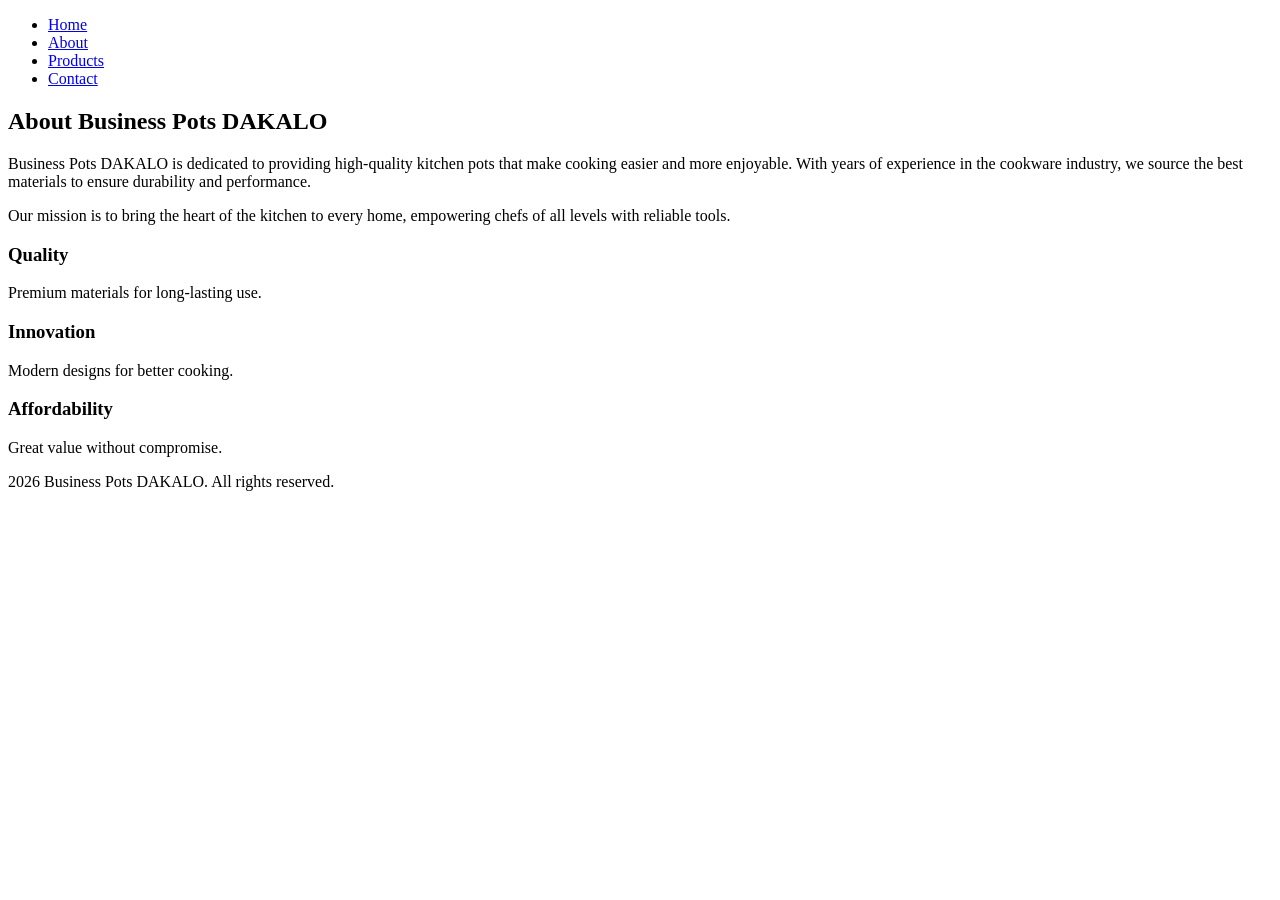
==== about.html @ 5c85d96d "Add files via upload" ====
<!DOCTYPE html>
<html lang="en">
<head>
  <meta charset="UTF-8">
  <meta name="viewport" content="width=device-width, initial-scale=1.0">
  <title>About - Business Pots DAKALO</title>
</head>
<body>
  <!--navigation-->
  <nav>
    <ul>
      <li><a href="home.html">Home</a></li>
      <li><a href="about.html">About</a></li>
      <li><a href="products.html">Products</a></li>
      <li><a href="contact.html">Contact</a></li>
    </ul>
  </nav>
  <!--about my website-->
  <main>
    <section>
      <h1>About Business Pots DAKALO</h1>
      <article>
        <p>Business Pots DAKALO is dedicated to providing high-quality kitchen pots that make cooking easier and more enjoyable. With years of experience in the cookware industry, we source the best materials to ensure durability and performance.</p>
        <p>Our mission is to bring the heart of the kitchen to every home, empowering chefs of all levels with reliable tools.</p>
        <div>
          <div>
            <!--quality of my pots-->
            <h3>Quality</h3>
            <p>Premium materials for long-lasting use.</p>
          </div>
          <div>
            <!--innovation-->
            <h3>Innovation</h3>
            <p>Modern designs for better cooking.</p>
          </div>
          <div>
            <!--affordability-->
            <h3>Affordability</h3>
            <p>Great value without compromise.</p>
          </div>
        </div>
      </article>
    </section>
  </main>
<!--footer-->
  <footer>
    <p> 2026 Business Pots DAKALO. All rights reserved.</p>
  </footer>
</body>
</html>
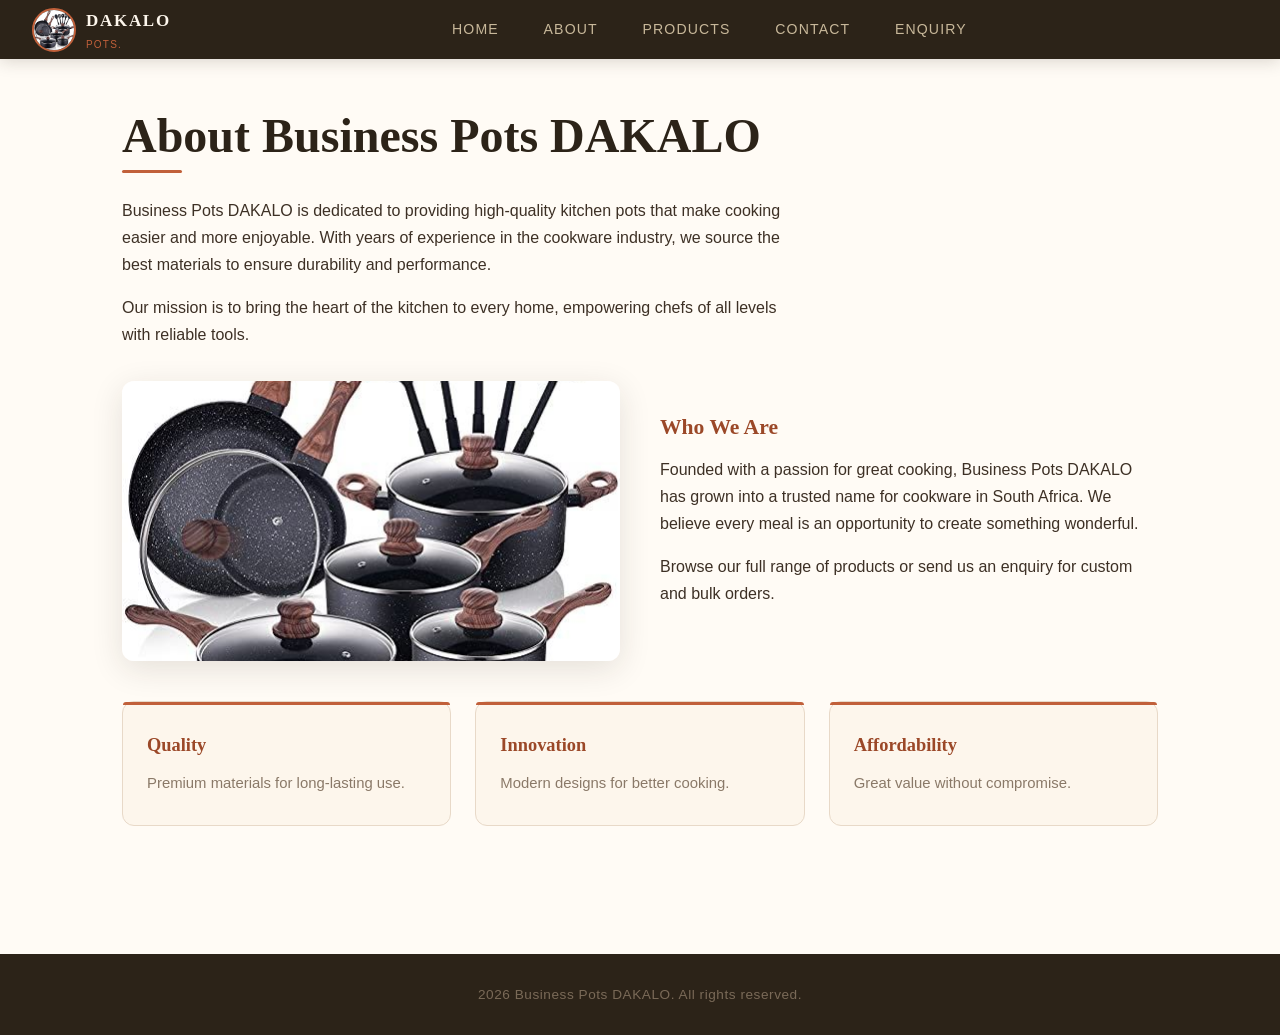
==== commit 2aaea0c0: "Add files via upload" ====
--- a/about.html
+++ b/about.html
@@ -4,47 +4,70 @@
   <meta charset="UTF-8">
   <meta name="viewport" content="width=device-width, initial-scale=1.0">
   <title>About - Business Pots DAKALO</title>
+  <link rel="stylesheet" href="style.css">
 </head>
 <body>
-  <!--navigation-->
+
+  <!-- Navigation -->
   <nav>
+    <a href="index.html" class="logo-link">
+  <img src="pot1.jpeg" alt="Dakalo Pots logo" class="logo-img">
+  <div class="logo-text">
+    <span class="logo-name">DAKALO</span>
+    <span class="logo-tagline">Pots.</span>
+  </div>
+</a>
     <ul>
-      <li><a href="home.html">Home</a></li>
+      <li><a href="index.html">Home</a></li>
       <li><a href="about.html">About</a></li>
       <li><a href="products.html">Products</a></li>
       <li><a href="contact.html">Contact</a></li>
+      <li><a href="enquiry.html">Enquiry</a></li>
     </ul>
   </nav>
-  <!--about my website-->
   <main>
-    <section>
-      <h1>About Business Pots DAKALO</h1>
-      <article>
+    <div class="page-container">
+
+      <h1 class="page-title">About Business Pots DAKALO</h1>
+
+      <div class="about-intro">
         <p>Business Pots DAKALO is dedicated to providing high-quality kitchen pots that make cooking easier and more enjoyable. With years of experience in the cookware industry, we source the best materials to ensure durability and performance.</p>
         <p>Our mission is to bring the heart of the kitchen to every home, empowering chefs of all levels with reliable tools.</p>
+      </div>
+
+      <!-- About image linking to products -->
+      <div class="content-block">
+        <a href="products.html">
+          <img src="pot1.jpeg" alt="Our quality kitchen pots">
+        </a>
         <div>
-          <div>
-            <!--quality of my pots-->
-            <h3>Quality</h3>
-            <p>Premium materials for long-lasting use.</p>
-          </div>
-          <div>
-            <!--innovation-->
-            <h3>Innovation</h3>
-            <p>Modern designs for better cooking.</p>
-          </div>
-          <div>
-            <!--affordability-->
-            <h3>Affordability</h3>
-            <p>Great value without compromise.</p>
-          </div>
+          <h3>Who We Are</h3>
+          <p>Founded with a passion for great cooking, Business Pots DAKALO has grown into a trusted name for cookware in South Africa. We believe every meal is an opportunity to create something wonderful.</p>
+          <p>Browse our <a href="products.html">full range of products</a> or <a href="enquiry.html">send us an enquiry</a> for custom and bulk orders.</p>
         </div>
-      </article>
-    </section>
+      </div>
+
+      <div class="values-grid">
+        <div class="value-card">
+          <h3>Quality</h3>
+          <p>Premium materials for long-lasting use.</p>
+        </div>
+        <div class="value-card">
+          <h3>Innovation</h3>
+          <p>Modern designs for better cooking.</p>
+        </div>
+        <div class="value-card">
+          <h3>Affordability</h3>
+          <p>Great value without compromise.</p>
+        </div>
+      </div>
+
+    </div>
   </main>
-<!--footer-->
+
   <footer>
-    <p> 2026 Business Pots DAKALO. All rights reserved.</p>
+    <p>2026 Business Pots DAKALO. All rights reserved.</p>
   </footer>
+
 </body>
-</html>
+</html>
--- a/style.css
+++ b/style.css
@@ -0,0 +1,662 @@
+/* navigation menu */
+
+
+
+/*  Logo  */
+nav {
+  display: flex;
+  align-items: center;
+  justify-content: space-between;
+}
+
+.logo-link {
+  display: flex;
+  align-items: center;
+  gap: 10px;
+  text-decoration: none;
+}
+
+.logo-img {
+  width: 44px;
+  height: 44px;
+  object-fit: cover;
+  border-radius: 50%;
+  border: 2px solid #C1603A;
+}
+
+.logo-text {
+  display: flex;
+  flex-direction: column;
+}
+
+.logo-name {
+  font-family: 'Playfair Display', Georgia, serif;
+  font-size: 17px;
+  font-weight: 700;
+  letter-spacing: 0.1em;
+  color: #FDF6EC;
+}
+
+.logo-tagline {
+  font-size: 10px;
+  letter-spacing: 0.12em;
+  text-transform: uppercase;
+  color: #C1603A;
+}
+/* roots */
+:root {
+  --terracotta:   #C1603A;
+  --terracotta-dark: #9B4828;
+  --clay:         #D4845A;
+  --cream:        #FDF6EC;
+  --warm-white:   #FFFBF5;
+  --charcoal:     #2C2318;
+  --warm-grey:    #8A7968;
+  --light-border: #E8D9C8;
+  --accent-gold:  #C9973A;
+  --text-body:    #3D3025;
+
+  --font-display: 'Playfair Display', Georgia, serif;
+  --font-body:    'DM Sans', sans-serif;
+
+  --radius-sm:    6px;
+  --radius-md:    12px;
+  --radius-lg:    20px;
+
+  --shadow-soft:  0 4px 20px rgba(44, 35, 24, 0.10);
+  --shadow-card:  0 8px 32px rgba(44, 35, 24, 0.12);
+}
+
+/* Reset and Base */
+*, *::before, *::after { box-sizing: border-box; margin: 0; padding: 0; }
+
+html { scroll-behavior: smooth; }
+
+body {
+  font-family: var(--font-body);
+  background-color: var(--warm-white);
+  color: var(--text-body);
+  font-size: 16px;
+  line-height: 1.7;
+}
+
+img {
+  max-width: 100%;
+  height: auto;
+  display: block;
+  border-radius: var(--radius-md);
+  object-fit: cover;
+}
+
+a { color: inherit; text-decoration: none; }
+
+/* Navigation */
+nav {
+  background: var(--charcoal);
+  position: sticky;
+  top: 0;
+  z-index: 100;
+  padding: 0 2rem;
+  box-shadow: 0 2px 16px rgba(44,35,24,0.18);
+}
+
+nav ul {
+  display: flex;
+  list-style: none;
+  gap: 0;
+  max-width: 1100px;
+  margin: 0 auto;
+}
+
+nav ul li a {
+  display: block;
+  padding: 1.1rem 1.4rem;
+  font-family: var(--font-body);
+  font-weight: 500;
+  font-size: 0.88rem;
+  letter-spacing: 0.08em;
+  text-transform: uppercase;
+  color: #C8B89A;
+  transition: color 0.25s, background 0.25s;
+  position: relative;
+}
+
+nav ul li a::after {
+  content: '';
+  position: absolute;
+  bottom: 0;
+  left: 1.4rem;
+  right: 1.4rem;
+  height: 2px;
+  background: var(--terracotta);
+  transform: scaleX(0);
+  transform-origin: left;
+  transition: transform 0.3s ease;
+}
+
+nav ul li a:hover {
+  color: var(--cream);
+}
+
+nav ul li a:hover::after {
+  transform: scaleX(1);
+}
+
+/*  Page Container  */
+.page-container {
+  max-width: 1100px;
+  margin: 0 auto;
+  padding: 3rem 2rem 4rem;
+}
+
+main {
+  min-height: 70vh;
+}
+
+/*  Hero (Home)  */
+.hero {
+  background: linear-gradient(135deg, var(--charcoal) 0%, #4A3728 100%);
+  color: var(--cream);
+  text-align: center;
+  padding: 5rem 2rem 4rem;
+  position: relative;
+  overflow: hidden;
+}
+
+.hero::before {
+  content: '';
+  position: absolute;
+  inset: 0;
+  background: radial-gradient(ellipse at 60% 40%, rgba(193, 96, 58, 0.25) 0%, transparent 65%);
+  pointer-events: none;
+}
+
+.hero h1 {
+  font-family: var(--font-display);
+  font-size: clamp(2.4rem, 6vw, 4.5rem);
+  font-weight: 900;
+  line-height: 1.1;
+  letter-spacing: -0.01em;
+  color: var(--cream);
+  position: relative;
+}
+
+.hero h1 span {
+  color: var(--clay);
+}
+
+.hero-sub {
+  margin-top: 1rem;
+  font-size: 1.05rem;
+  color: #B8A898;
+  font-weight: 300;
+  letter-spacing: 0.05em;
+}
+
+.hero-img-wrap {
+  max-width: 520px;
+  margin: 2.5rem auto 0;
+  border-radius: var(--radius-lg);
+  overflow: hidden;
+  box-shadow: 0 20px 60px rgba(0,0,0,0.35);
+}
+
+.hero-img-wrap img {
+  width: 100%;
+  height: 320px;
+  border-radius: 0;
+}
+
+/*  Section headings  */
+h1 {
+  font-family: var(--font-display);
+  font-size: clamp(2rem, 4vw, 3rem);
+  font-weight: 700;
+  color: var(--charcoal);
+  line-height: 1.2;
+  margin-bottom: 1rem;
+}
+
+h2 {
+  font-family: var(--font-display);
+  font-size: clamp(1.6rem, 3vw, 2.4rem);
+  font-weight: 700;
+  color: var(--charcoal);
+  margin: 2.5rem 0 1rem;
+}
+
+h3 {
+  font-family: var(--font-display);
+  font-size: 1.35rem;
+  font-weight: 600;
+  color: var(--terracotta-dark);
+  margin: 1.8rem 0 0.6rem;
+}
+
+h4 {
+  font-family: var(--font-display);
+  font-size: 1.15rem;
+  font-weight: 600;
+  color: var(--charcoal);
+  margin: 1.6rem 0 0.5rem;
+}
+
+h5 {
+  font-family: var(--font-body);
+  font-size: 0.85rem;
+  font-weight: 500;
+  letter-spacing: 0.12em;
+  text-transform: uppercase;
+  color: var(--accent-gold);
+  margin: 1.2rem 0 0.4rem;
+}
+
+p {
+  color: var(--text-body);
+  margin-bottom: 1rem;
+  max-width: 680px;
+}
+
+hr {
+  border: none;
+  border-top: 1px solid var(--light-border);
+  margin: 2.5rem 0;
+}
+
+/*  Divider accent  */
+.section-divider {
+  display: flex;
+  align-items: center;
+  gap: 1rem;
+  margin: 2rem 0;
+}
+.section-divider::before,
+.section-divider::after {
+  content: '';
+  flex: 1;
+  height: 1px;
+  background: var(--light-border);
+}
+.section-divider span {
+  font-size: 0.75rem;
+  letter-spacing: 0.15em;
+  text-transform: uppercase;
+  color: var(--warm-grey);
+}
+
+/*  Best seller / content block  */
+.content-block {
+  display: grid;
+  grid-template-columns: 1fr 1fr;
+  gap: 2.5rem;
+  align-items: start;
+  margin: 2rem 0;
+}
+
+.content-block img {
+  width: 100%;
+  height: 280px;
+  object-fit: cover;
+  border-radius: var(--radius-md);
+  box-shadow: var(--shadow-card);
+}
+
+.content-block.reverse {
+  direction: rtl;
+}
+.content-block.reverse > * {
+  direction: ltr;
+}
+
+/*  Feature list  */
+ul.feature-list {
+  list-style: none;
+  padding: 0;
+  margin: 1rem 0 1.5rem;
+}
+
+ul.feature-list li {
+  padding: 0.45rem 0 0.45rem 1.6rem;
+  position: relative;
+  color: var(--text-body);
+  font-size: 0.95rem;
+  border-bottom: 1px solid var(--light-border);
+}
+
+ul.feature-list li:last-child { border-bottom: none; }
+
+ul.feature-list li::before {
+  content: '▸';
+  position: absolute;
+  left: 0;
+  color: var(--terracotta);
+  font-size: 0.8rem;
+  top: 0.5rem;
+}
+
+/*  promo banner  */
+.promo-banner {
+  background: linear-gradient(120deg, var(--charcoal) 0%, #3A2A1F 100%);
+  color: var(--cream);
+  border-radius: var(--radius-lg);
+  padding: 2rem 2.5rem;
+  margin: 2rem 0;
+  display: flex;
+  align-items: center;
+  gap: 2rem;
+  box-shadow: var(--shadow-card);
+}
+
+.promo-banner img {
+  width: 180px;
+  height: 180px;
+  object-fit: cover;
+  flex-shrink: 0;
+  border-radius: var(--radius-md);
+}
+
+.promo-banner p { color: #C8B89A; max-width: none; }
+.promo-banner h4 { color: var(--cream); margin-top: 0; }
+.promo-banner h5 { color: var(--accent-gold); }
+
+/*  About page  */
+.about-intro {
+  max-width: 720px;
+}
+
+.values-grid {
+  display: grid;
+  grid-template-columns: repeat(3, 1fr);
+  gap: 1.5rem;
+  margin-top: 2.5rem;
+}
+
+.value-card {
+  background: var(--cream);
+  border: 1px solid var(--light-border);
+  border-radius: var(--radius-md);
+  padding: 1.8rem 1.5rem;
+  position: relative;
+  transition: transform 0.2s, box-shadow 0.2s;
+}
+
+.value-card:hover {
+  transform: translateY(-4px);
+  box-shadow: var(--shadow-card);
+}
+
+.value-card::before {
+  content: '';
+  position: absolute;
+  top: 0;
+  left: 0;
+  right: 0;
+  height: 3px;
+  background: var(--terracotta);
+  border-radius: var(--radius-md) var(--radius-md) 0 0;
+}
+
+.value-card h3 {
+  margin-top: 0;
+  font-size: 1.15rem;
+}
+
+.value-card p {
+  font-size: 0.93rem;
+  color: var(--warm-grey);
+  margin: 0;
+}
+
+/*  Products page  */
+.products-grid {
+  display: grid;
+  grid-template-columns: repeat(3, 1fr);
+  gap: 2rem;
+  margin-top: 2rem;
+}
+
+.product-card {
+  background: var(--cream);
+  border: 1px solid var(--light-border);
+  border-radius: var(--radius-md);
+  overflow: hidden;
+  transition: transform 0.25s, box-shadow 0.25s;
+}
+
+.product-card:hover {
+  transform: translateY(-6px);
+  box-shadow: var(--shadow-card);
+}
+
+.product-card img {
+  width: 100%;
+  height: 220px;
+  object-fit: cover;
+  border-radius: 0;
+}
+
+.product-card-body {
+  padding: 1.2rem 1.4rem 1.6rem;
+}
+
+.product-card-body h3 {
+  font-size: 1.1rem;
+  margin-top: 0;
+  color: var(--charcoal);
+}
+
+.product-card-body p {
+  font-size: 0.9rem;
+  color: var(--warm-grey);
+  margin-bottom: 0.8rem;
+}
+
+.product-price {
+  font-family: var(--font-display);
+  font-size: 1.3rem;
+  font-weight: 700;
+  color: var(--terracotta);
+}
+
+/*  Contact page  */
+.contact-layout {
+  display: grid;
+  grid-template-columns: 1fr 1.4fr;
+  gap: 3rem;
+  align-items: start;
+}
+
+.contact-info p {
+  font-size: 0.95rem;
+  color: var(--warm-grey);
+}
+
+.contact-info strong {
+  color: var(--charcoal);
+}
+
+/*  Forms (contact + enquiry)  */
+form {
+  display: flex;
+  flex-direction: column;
+  gap: 1rem;
+}
+
+label {
+  font-size: 0.85rem;
+  font-weight: 500;
+  letter-spacing: 0.04em;
+  text-transform: uppercase;
+  color: var(--warm-grey);
+  margin-bottom: 0.2rem;
+  display: block;
+}
+
+input[type="text"],
+input[type="email"],
+input[type="tel"],
+select,
+textarea {
+  width: 100%;
+  padding: 0.75rem 1rem;
+  font-family: var(--font-body);
+  font-size: 0.95rem;
+  color: var(--text-body);
+  background: var(--cream);
+  border: 1px solid var(--light-border);
+  border-radius: var(--radius-sm);
+  outline: none;
+  transition: border-color 0.2s, box-shadow 0.2s;
+  appearance: none;
+}
+
+input:focus,
+select:focus,
+textarea:focus {
+  border-color: var(--terracotta);
+  box-shadow: 0 0 0 3px rgba(193, 96, 58, 0.12);
+}
+
+textarea { resize: vertical; min-height: 130px; }
+
+.form-row {
+  display: grid;
+  grid-template-columns: 1fr 1fr;
+  gap: 1rem;
+}
+
+.form-group { display: flex; flex-direction: column; gap: 0.3rem; }
+
+input[type="submit"],
+button[type="submit"] {
+  padding: 0.9rem 2rem;
+  background: var(--terracotta);
+  color: #fff;
+  font-family: var(--font-body);
+  font-size: 0.9rem;
+  font-weight: 500;
+  letter-spacing: 0.06em;
+  text-transform: uppercase;
+  border: none;
+  border-radius: var(--radius-sm);
+  cursor: pointer;
+  transition: background 0.25s, transform 0.15s;
+  align-self: flex-start;
+}
+
+input[type="submit"]:hover,
+button[type="submit"]:hover {
+  background: var(--terracotta-dark);
+  transform: translateY(-2px);
+}
+
+/* Enquiry page table */
+table {
+  width: 100%;
+  border-collapse: collapse;
+  margin: 1rem 0 2rem;
+  font-size: 0.93rem;
+}
+
+table th {
+  background: var(--charcoal);
+  color: var(--cream);
+  padding: 0.75rem 1rem;
+  text-align: left;
+  font-weight: 500;
+  font-size: 0.82rem;
+  letter-spacing: 0.06em;
+  text-transform: uppercase;
+}
+
+table td {
+  padding: 0.7rem 1rem;
+  border-bottom: 1px solid var(--light-border);
+  color: var(--text-body);
+}
+
+table tr:last-child td { border-bottom: none; }
+table tr:nth-child(even) td { background: var(--cream); }
+
+/* Success message */
+#successMessage {
+  background: #EDF7ED;
+  border: 1px solid #87C987;
+  color: #2D6A2D;
+  padding: 1rem 1.4rem;
+  border-radius: var(--radius-sm);
+  font-size: 0.95rem;
+  margin-top: 1rem;
+}
+
+/*  Enquire button anchor styled as button  */
+.btn-enquire {
+  display: inline-block;
+  padding: 0.6rem 1.4rem;
+  background: var(--terracotta);
+  color: #fff;
+  font-family: var(--font-body);
+  font-size: 0.85rem;
+  font-weight: 500;
+  letter-spacing: 0.06em;
+  text-transform: uppercase;
+  border-radius: var(--radius-sm);
+  text-decoration: none;
+  transition: background 0.25s, transform 0.15s;
+}
+
+.btn-enquire:hover {
+  background: var(--terracotta-dark);
+  transform: translateY(-2px);
+}
+
+/*  Footer  */
+footer {
+  background: var(--charcoal);
+  color: #7A6A58;
+  text-align: center;
+  padding: 1.8rem 2rem;
+  font-size: 0.85rem;
+  letter-spacing: 0.04em;
+  margin-top: 4rem;
+}
+
+footer p { color: #7A6A58; max-width: none; margin: 0; }
+
+/*  Page headings with decorative underline  */
+.page-title {
+  position: relative;
+  display: inline-block;
+  margin-bottom: 2rem;
+}
+
+.page-title::after {
+  content: '';
+  position: absolute;
+  bottom: -8px;
+  left: 0;
+  width: 60px;
+  height: 3px;
+  background: var(--terracotta);
+  border-radius: 2px;
+}
+
+/*  Responsive  */
+@media (max-width: 768px) {
+  nav ul { flex-wrap: wrap; }
+  nav ul li a { padding: 0.9rem 0.9rem; font-size: 0.8rem; }
+
+  .content-block,
+  .contact-layout,
+  .products-grid,
+  .values-grid { grid-template-columns: 1fr; }
+
+  .content-block.reverse { direction: ltr; }
+
+  .form-row { grid-template-columns: 1fr; }
+
+  .promo-banner { flex-direction: column; }
+  .promo-banner img { width: 100%; height: 200px; }
+
+  .page-container { padding: 2rem 1.2rem 3rem; }
+}
